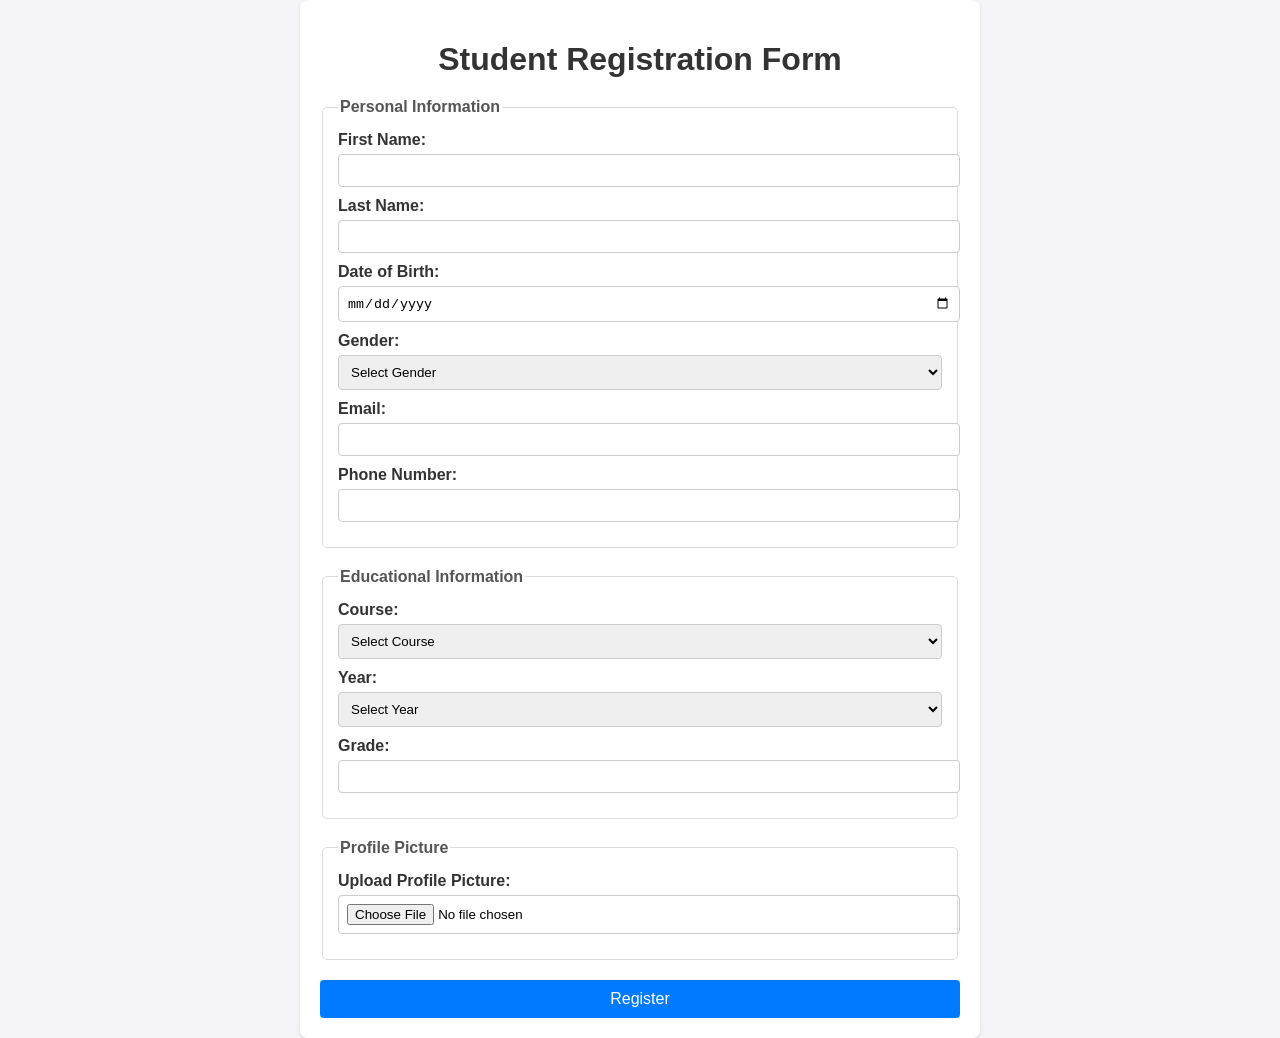
==== reg.html @ 3e0782f8 "Add files via upload" ====
<!DOCTYPE html>
<html lang="en">

<head>
    <meta charset="UTF-8">
    <meta name="viewport" content="width=device-width, initial-scale=1.0">
    <title>Student Registration Form</title>
    <link rel="stylesheet" href="stylereg.css">
</head>

<body>
    <div class="container">
        <h1>Student Registration Form</h1>
        <form id="registrationForm" onsubmit="return validateForm()">
            <!-- Personal Information Section -->
            <fieldset>
                <legend>Personal Information</legend>

                <label for="firstName">First Name:</label>
                <input type="text" id="firstName" name="firstName" required>

                <label for="lastName">Last Name:</label>
                <input type="text" id="lastName" name="lastName" required>

                <label for="dob">Date of Birth:</label>
                <input type="date" id="dob" name="dob" required>

                <label for="gender">Gender:</label>
                <select id="gender" name="gender" required>
                    <option value="">Select Gender</option>
                    <option value="male">Male</option>
                    <option value="female">Female</option>
                    <option value="other">Other</option>
                </select>

                <label for="email">Email:</label>
                <input type="email" id="email" name="email" required>

                <label for="phone">Phone Number:</label>
                <input type="tel" id="phone" name="phone" required>
            </fieldset>

            <!-- Educational Information Section -->
            <fieldset>
                <legend>Educational Information</legend>

                <label for="course">Course:</label>
                <select id="course" name="course" required>
                    <option value="">Select Course</option>
                    <option value="computer_science">Computer Science</option>
                    <option value="mathematics">Mathematics</option>
                    <option value="engineering">Engineering</option>
                    <option value="literature">Literature</option>
                </select>

                <label for="year">Year:</label>
                <select id="year" name="year" required>
                    <option value="">Select Year</option>
                    <option value="1">1st Year</option>
                    <option value="2">2nd Year</option>
                    <option value="3">3rd Year</option>
                    <option value="4">4th Year</option>
                </select>

                <label for="grade">Grade:</label>
                <input type="text" id="grade" name="grade" required>
            </fieldset>

            <!-- File Upload Section -->
            <fieldset>
                <legend>Profile Picture</legend>

                <label for="profilePicture">Upload Profile Picture:</label>
                <input type="file" id="profilePicture" name="profilePicture" accept="image/*" required>
            </fieldset>

            <!-- Submit Button -->
            <button type="submit">Register</button>
        </form>
    </div>

    <script src="scriptreg.js"></script>
</body>

</html>
---- stylereg.css ----
/* Global Styles */
body {
    font-family: Arial, sans-serif;
    background-color: #f4f4f9;
    margin: 0;
    padding: 0;
}

.container {
    width: 50%;
    margin: 0 auto;
    padding: 20px;
    background-color: #ffffff;
    box-shadow: 0 2px 4px rgba(0, 0, 0, 0.1);
    border-radius: 8px;
}

h1 {
    text-align: center;
    color: #333333;
    margin-bottom: 20px;
}

/* Form Styles */
form {
    display: flex;
    flex-direction: column;
    gap: 20px;
}

fieldset {
    border: 1px solid #dddddd;
    padding: 15px;
    border-radius: 5px;
}

legend {
    font-weight: bold;
    color: #555555;
}

label {
    display: block;
    margin-bottom: 5px;
    font-weight: bold;
    color: #333333;
}

input[type="text"],
input[type="email"],
input[type="tel"],
input[type="date"],
input[type="file"],
select {
    width: 100%;
    padding: 8px;
    margin-bottom: 10px;
    border: 1px solid #cccccc;
    border-radius: 4px;
}

button {
    padding: 10px;
    background-color: #007bff;
    color: white;
    border: none;
    border-radius: 4px;
    cursor: pointer;
    font-size: 16px;
}

button:hover {
    background-color: #0056b3;
}
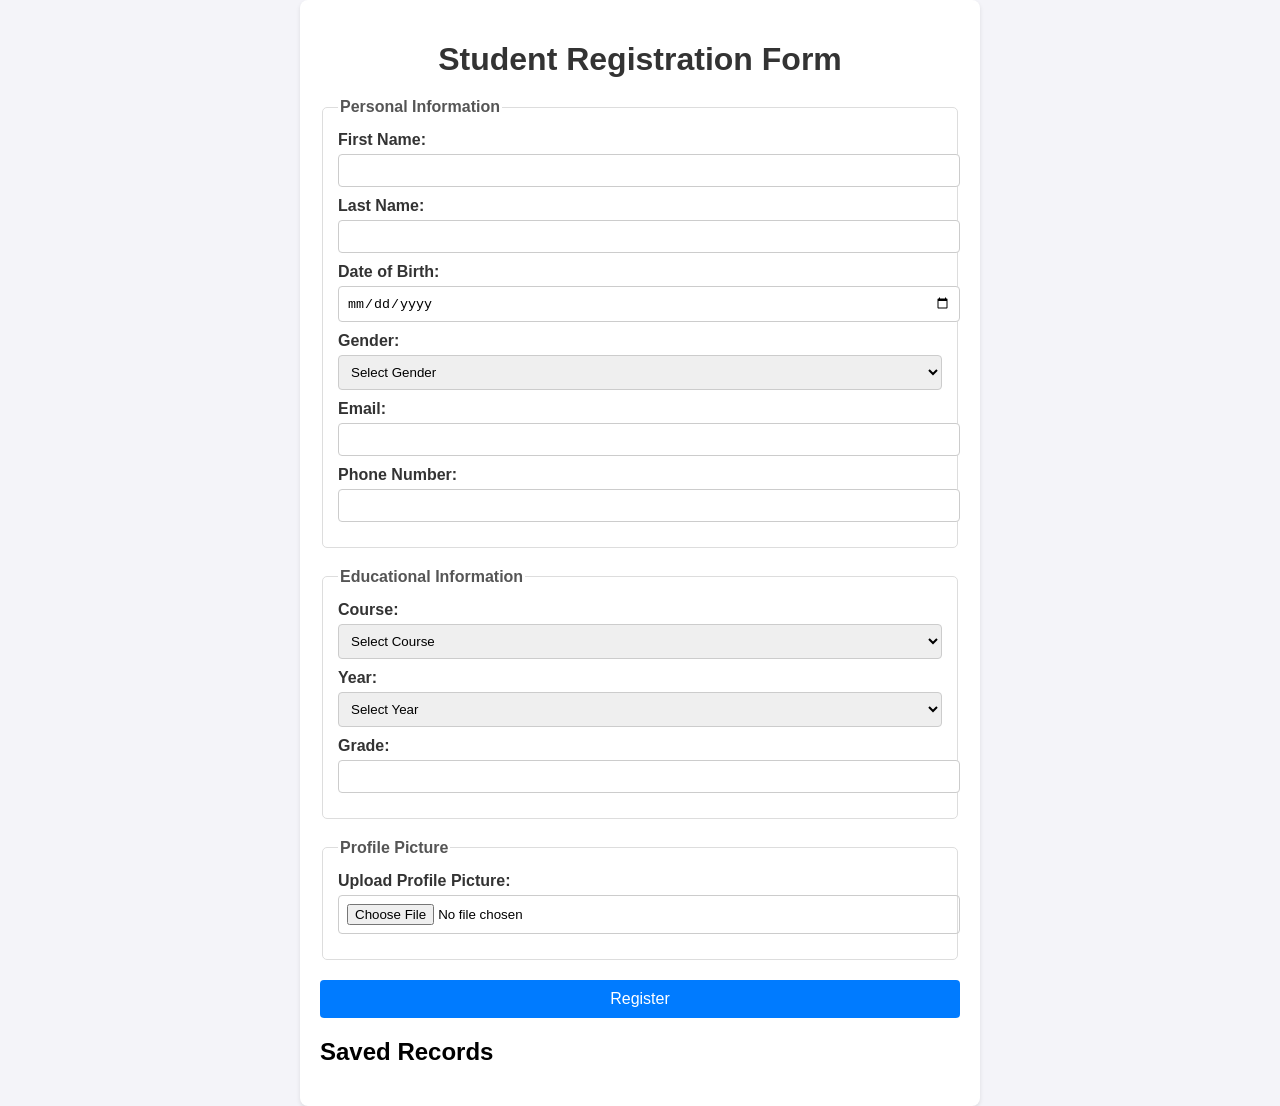
==== commit b35a965b: "Update reg.html" ====
--- a/reg.html
+++ b/reg.html
@@ -1,30 +1,24 @@
 <!DOCTYPE html>
 <html lang="en">
-
 <head>
     <meta charset="UTF-8">
     <meta name="viewport" content="width=device-width, initial-scale=1.0">
     <title>Student Registration Form</title>
     <link rel="stylesheet" href="stylereg.css">
 </head>
-
 <body>
     <div class="container">
         <h1>Student Registration Form</h1>
-        <form id="registrationForm" onsubmit="return validateForm()">
+        <form id="registrationForm">
             <!-- Personal Information Section -->
             <fieldset>
                 <legend>Personal Information</legend>
-
                 <label for="firstName">First Name:</label>
                 <input type="text" id="firstName" name="firstName" required>
-
                 <label for="lastName">Last Name:</label>
                 <input type="text" id="lastName" name="lastName" required>
-
                 <label for="dob">Date of Birth:</label>
                 <input type="date" id="dob" name="dob" required>
-
                 <label for="gender">Gender:</label>
                 <select id="gender" name="gender" required>
                     <option value="">Select Gender</option>
@@ -32,18 +26,14 @@
                     <option value="female">Female</option>
                     <option value="other">Other</option>
                 </select>
-
                 <label for="email">Email:</label>
                 <input type="email" id="email" name="email" required>
-
                 <label for="phone">Phone Number:</label>
                 <input type="tel" id="phone" name="phone" required>
             </fieldset>
-
             <!-- Educational Information Section -->
             <fieldset>
                 <legend>Educational Information</legend>
-
                 <label for="course">Course:</label>
                 <select id="course" name="course" required>
                     <option value="">Select Course</option>
@@ -52,7 +42,6 @@
                     <option value="engineering">Engineering</option>
                     <option value="literature">Literature</option>
                 </select>
-
                 <label for="year">Year:</label>
                 <select id="year" name="year" required>
                     <option value="">Select Year</option>
@@ -61,25 +50,22 @@
                     <option value="3">3rd Year</option>
                     <option value="4">4th Year</option>
                 </select>
-
                 <label for="grade">Grade:</label>
                 <input type="text" id="grade" name="grade" required>
             </fieldset>
-
             <!-- File Upload Section -->
             <fieldset>
                 <legend>Profile Picture</legend>
-
                 <label for="profilePicture">Upload Profile Picture:</label>
-                <input type="file" id="profilePicture" name="profilePicture" accept="image/*" required>
+                <input type="file" id="profilePicture" name="profilePicture" accept="image/*">
             </fieldset>
-
             <!-- Submit Button -->
-            <button type="submit">Register</button>
+            <button type="button" onclick="submitForm()">Register</button>
         </form>
+        <!-- Display Saved Records -->
+        <h2>Saved Records</h2>
+        <div id="recordsList"></div>
     </div>
-
     <script src="scriptreg.js"></script>
 </body>
-
-</html>+</html>
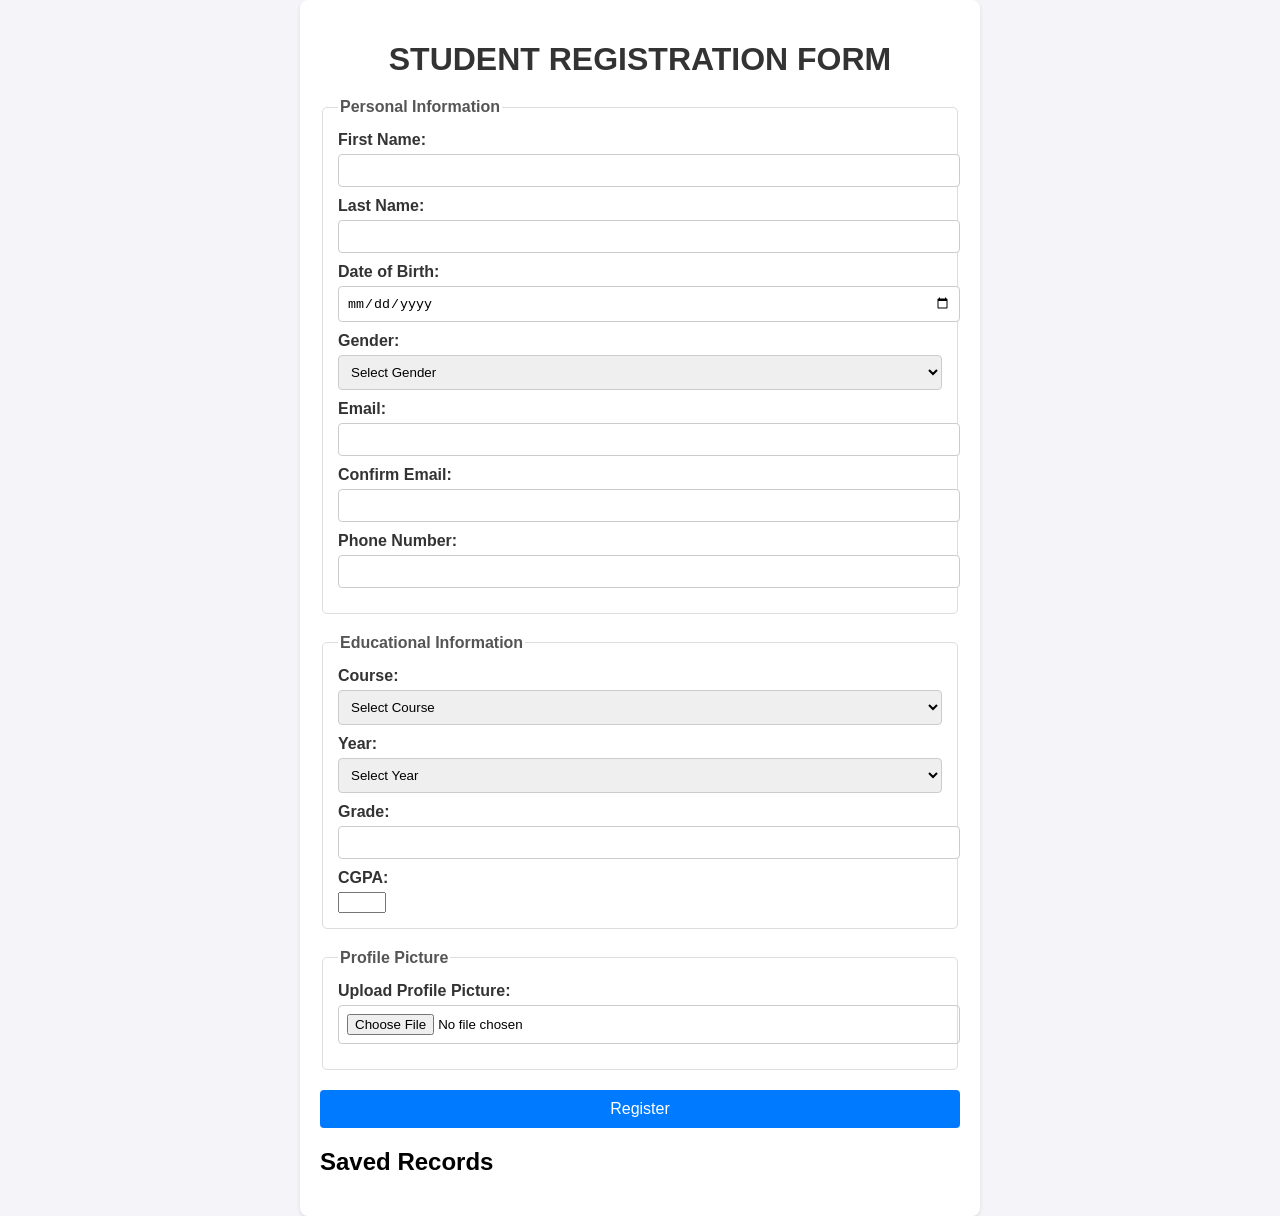
==== commit 48bcaa85: "added cgpa feature" ====
--- a/reg.html
+++ b/reg.html
@@ -1,71 +1,87 @@
-<!DOCTYPE html>
-<html lang="en">
-<head>
-    <meta charset="UTF-8">
-    <meta name="viewport" content="width=device-width, initial-scale=1.0">
-    <title>Student Registration Form</title>
-    <link rel="stylesheet" href="stylereg.css">
-</head>
-<body>
-    <div class="container">
-        <h1>Student Registration Form</h1>
-        <form id="registrationForm">
-            <!-- Personal Information Section -->
-            <fieldset>
-                <legend>Personal Information</legend>
-                <label for="firstName">First Name:</label>
-                <input type="text" id="firstName" name="firstName" required>
-                <label for="lastName">Last Name:</label>
-                <input type="text" id="lastName" name="lastName" required>
-                <label for="dob">Date of Birth:</label>
-                <input type="date" id="dob" name="dob" required>
-                <label for="gender">Gender:</label>
-                <select id="gender" name="gender" required>
-                    <option value="">Select Gender</option>
-                    <option value="male">Male</option>
-                    <option value="female">Female</option>
-                    <option value="other">Other</option>
-                </select>
-                <label for="email">Email:</label>
-                <input type="email" id="email" name="email" required>
-                <label for="phone">Phone Number:</label>
-                <input type="tel" id="phone" name="phone" required>
-            </fieldset>
-            <!-- Educational Information Section -->
-            <fieldset>
-                <legend>Educational Information</legend>
-                <label for="course">Course:</label>
-                <select id="course" name="course" required>
-                    <option value="">Select Course</option>
-                    <option value="computer_science">Computer Science</option>
-                    <option value="mathematics">Mathematics</option>
-                    <option value="engineering">Engineering</option>
-                    <option value="literature">Literature</option>
-                </select>
-                <label for="year">Year:</label>
-                <select id="year" name="year" required>
-                    <option value="">Select Year</option>
-                    <option value="1">1st Year</option>
-                    <option value="2">2nd Year</option>
-                    <option value="3">3rd Year</option>
-                    <option value="4">4th Year</option>
-                </select>
-                <label for="grade">Grade:</label>
-                <input type="text" id="grade" name="grade" required>
-            </fieldset>
-            <!-- File Upload Section -->
-            <fieldset>
-                <legend>Profile Picture</legend>
-                <label for="profilePicture">Upload Profile Picture:</label>
-                <input type="file" id="profilePicture" name="profilePicture" accept="image/*">
-            </fieldset>
-            <!-- Submit Button -->
-            <button type="button" onclick="submitForm()">Register</button>
-        </form>
-        <!-- Display Saved Records -->
-        <h2>Saved Records</h2>
-        <div id="recordsList"></div>
-    </div>
-    <script src="scriptreg.js"></script>
-</body>
-</html>
+<!DOCTYPE html>
+<html lang="en">
+<head>
+    <meta charset="UTF-8">
+    <meta name="viewport" content="width=device-width, initial-scale=1.0">
+    <title>Student Registration Form</title>
+    <link rel="stylesheet" href="stylereg.css">
+</head>
+<body>
+    <div class="container">
+        <h1><b>STUDENT REGISTRATION FORM</b></h1>
+        <form id="registrationForm">
+            <!-- Personal Information Section -->
+            <fieldset>
+                <legend>Personal Information</legend>
+                <label for="firstName">First Name:</label>
+                <input type="text" id="firstName" name="firstName" required>
+                <label for="lastName">Last Name:</label>
+                <input type="text" id="lastName" name="lastName">
+                <label for="dob">Date of Birth:</label>
+                <input type="date" id="dob" name="dob" required>
+                <label for="gender">Gender:</label>
+                <select id="gender" name="gender" required>
+                    <option value="">Select Gender</option>
+                    <option value="male">Male</option>
+                    <option value="female">Female</option>
+                    <option value="other">Other</option>
+                </select>
+                <label for="email">Email:</label>
+                <input type="email" id="email" name="email" required>
+	     <label for="confirmEmail">Confirm Email:</label>
+    	   <input type="email" id="confirmEmail" name="confirmEmail" required>
+                <label for="phone">Phone Number:</label>
+                <input type="tel" id="phone" name="phone" required>
+            </fieldset>
+            <!-- Educational Information Section -->
+            <fieldset>
+                <legend>Educational Information</legend>
+                <label for="course">Course:</label>
+                <select id="course" name="course" required>
+                    <option value="">Select Course</option>
+		            <option value="BSc(Information Technology)">BSc(Information Technology)</option>
+                    <option value="BSc(Computer Science)">BSc(Computer Science)</option>
+                    <option value="BSc(Cognitive System)">BSc(Cognitive System)</option>
+                    <option value="CSE">CSE</option>
+                    <option value="EEE">EEE</option>
+                    <option value="ECE">ECE</option>
+                    <option value="BCOM">BCom</option>
+                    <option value="BCOm(CA)">BCom(CA)</option>
+		            <option value="BPharm">BPharm</option>
+		            <option value="Tamil literature"> Tamil Literature</option>
+		            <option value="English literature"> English Literature</option>
+                    <option value="BSc(Mathematics)">BSc(Mathematics)</option>
+                    <option value="BBA">BBA</option>
+                    <option value="MBA">MBA</option>
+                    <option value="MCA">MCA</option>
+                </select>
+                <label for="year">Year:</label>
+                <select id="year" name="year" required>
+                    <option value="">Select Year</option>
+                    <option value="1">1st Year</option>
+                    <option value="2">2nd Year</option>
+                    <option value="3">3rd Year</option>
+                    <option value="4">4th Year</option>
+                    <option value="5">5th Year</option>
+                </select>
+                <label for="grade">Grade:</label>
+                <input type="text" id="grade" name="grade" required>
+                <label for="cgpa">CGPA:</label>
+                <input type="number" id="cgpa" name="cgpa" min="1" max="10" required>
+            </fieldset>
+            <!-- File Upload Section -->
+            <fieldset>
+                <legend>Profile Picture</legend>
+                <label for="profilePicture">Upload Profile Picture:</label>
+                <input type="file" id="profilePicture"  accept="image/*">
+            </fieldset>
+            <!-- Submit Button -->
+            <button type="button" onclick="submitForm()">Register</button>
+        </form>
+        <!-- Display Saved Records -->
+        <h2>Saved Records</h2>
+        <div id="recordsList"></div>
+    </div>
+    <script src="scriptreg.js"></script>
+</body>
+</html>
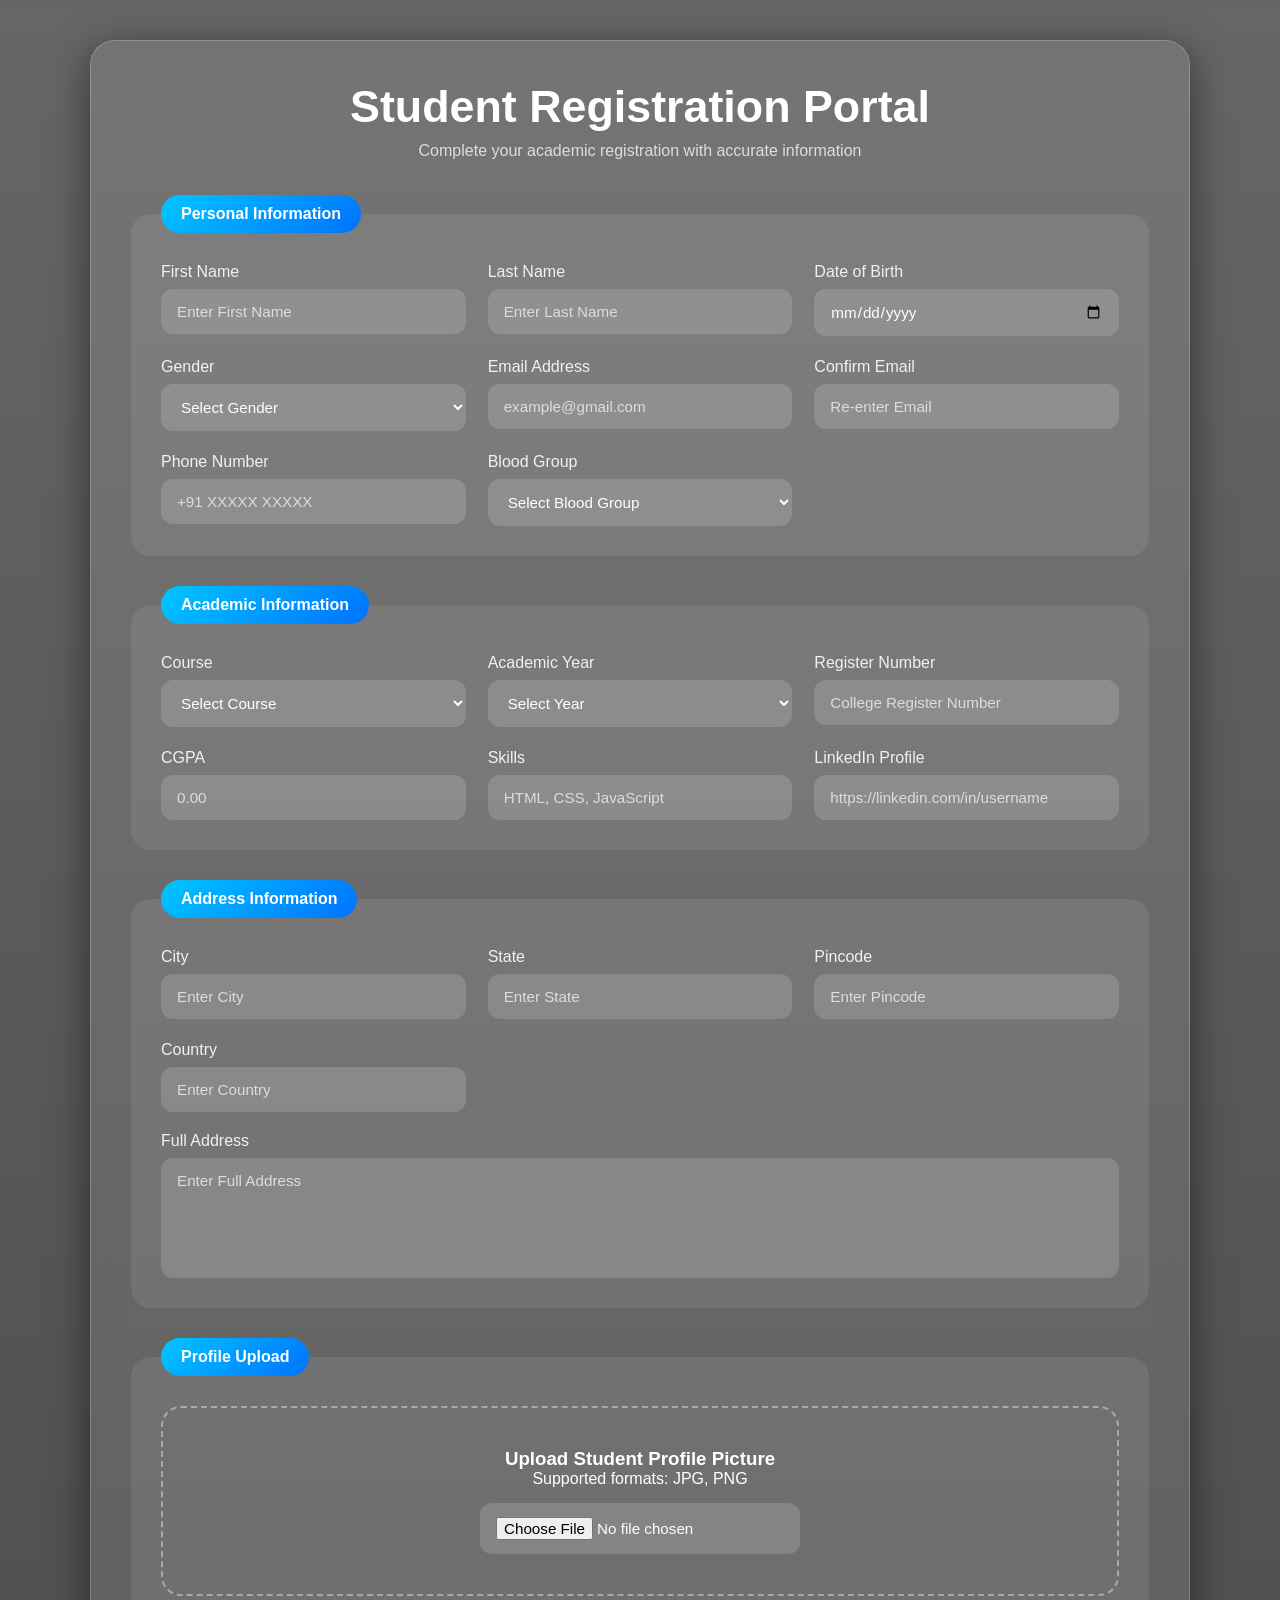
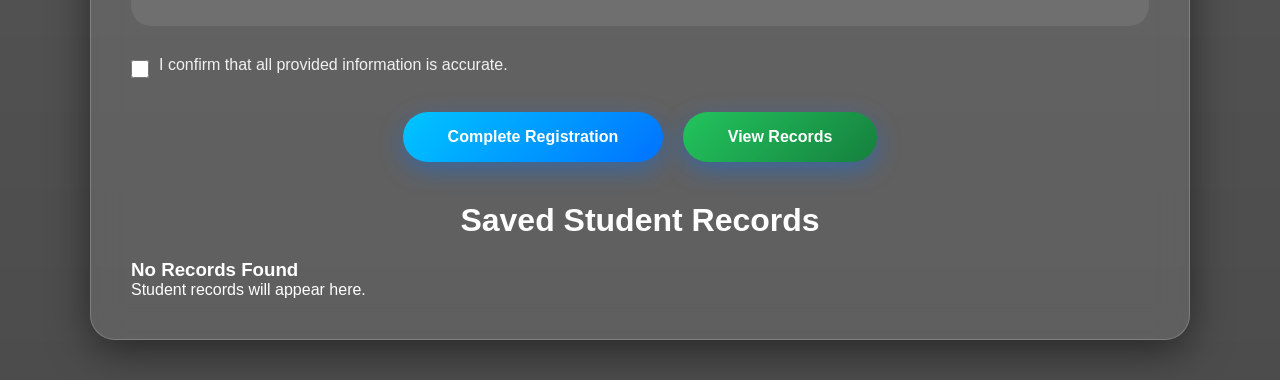
==== commit 343b99d9: "improved the UI" ====
--- a/reg.html
+++ b/reg.html
@@ -1,87 +1,232 @@
 <!DOCTYPE html>
 <html lang="en">
 <head>
-    <meta charset="UTF-8">
-    <meta name="viewport" content="width=device-width, initial-scale=1.0">
-    <title>Student Registration Form</title>
-    <link rel="stylesheet" href="stylereg.css">
+  <meta charset="UTF-8" />
+  <meta name="viewport" content="width=device-width, initial-scale=1.0" />
+  <title>Student Registration Portal</title>
+
+  <!-- Google Font -->
+  <link rel="preconnect" href="https://fonts.googleapis.com">
+  <link rel="preconnect" href="https://fonts.gstatic.com" crossorigin>
+
+  <link rel="stylesheet" href="stylereg.css" />
 </head>
+
 <body>
-    <div class="container">
-        <h1><b>STUDENT REGISTRATION FORM</b></h1>
-        <form id="registrationForm">
-            <!-- Personal Information Section -->
-            <fieldset>
-                <legend>Personal Information</legend>
-                <label for="firstName">First Name:</label>
-                <input type="text" id="firstName" name="firstName" required>
-                <label for="lastName">Last Name:</label>
-                <input type="text" id="lastName" name="lastName">
-                <label for="dob">Date of Birth:</label>
-                <input type="date" id="dob" name="dob" required>
-                <label for="gender">Gender:</label>
-                <select id="gender" name="gender" required>
-                    <option value="">Select Gender</option>
-                    <option value="male">Male</option>
-                    <option value="female">Female</option>
-                    <option value="other">Other</option>
-                </select>
-                <label for="email">Email:</label>
-                <input type="email" id="email" name="email" required>
-	     <label for="confirmEmail">Confirm Email:</label>
-    	   <input type="email" id="confirmEmail" name="confirmEmail" required>
-                <label for="phone">Phone Number:</label>
-                <input type="tel" id="phone" name="phone" required>
-            </fieldset>
-            <!-- Educational Information Section -->
-            <fieldset>
-                <legend>Educational Information</legend>
-                <label for="course">Course:</label>
-                <select id="course" name="course" required>
-                    <option value="">Select Course</option>
-		            <option value="BSc(Information Technology)">BSc(Information Technology)</option>
-                    <option value="BSc(Computer Science)">BSc(Computer Science)</option>
-                    <option value="BSc(Cognitive System)">BSc(Cognitive System)</option>
-                    <option value="CSE">CSE</option>
-                    <option value="EEE">EEE</option>
-                    <option value="ECE">ECE</option>
-                    <option value="BCOM">BCom</option>
-                    <option value="BCOm(CA)">BCom(CA)</option>
-		            <option value="BPharm">BPharm</option>
-		            <option value="Tamil literature"> Tamil Literature</option>
-		            <option value="English literature"> English Literature</option>
-                    <option value="BSc(Mathematics)">BSc(Mathematics)</option>
-                    <option value="BBA">BBA</option>
-                    <option value="MBA">MBA</option>
-                    <option value="MCA">MCA</option>
-                </select>
-                <label for="year">Year:</label>
-                <select id="year" name="year" required>
-                    <option value="">Select Year</option>
-                    <option value="1">1st Year</option>
-                    <option value="2">2nd Year</option>
-                    <option value="3">3rd Year</option>
-                    <option value="4">4th Year</option>
-                    <option value="5">5th Year</option>
-                </select>
-                <label for="grade">Grade:</label>
-                <input type="text" id="grade" name="grade" required>
-                <label for="cgpa">CGPA:</label>
-                <input type="number" id="cgpa" name="cgpa" min="1" max="10" required>
-            </fieldset>
-            <!-- File Upload Section -->
-            <fieldset>
-                <legend>Profile Picture</legend>
-                <label for="profilePicture">Upload Profile Picture:</label>
-                <input type="file" id="profilePicture"  accept="image/*">
-            </fieldset>
-            <!-- Submit Button -->
-            <button type="button" onclick="submitForm()">Register</button>
-        </form>
-        <!-- Display Saved Records -->
-        <h2>Saved Records</h2>
-        <div id="recordsList"></div>
+
+  <div class="container">
+
+    <!-- Header -->
+    <div class="top-header">
+      <h1>Student Registration Portal</h1>
+      <p>Complete your academic registration with accurate information</p>
     </div>
-    <script src="scriptreg.js"></script>
+
+    <!-- Form -->
+    <form id="registrationForm">
+
+      <!-- Personal Information -->
+      <fieldset>
+        <legend>Personal Information</legend>
+
+        <div class="form-grid">
+
+          <div class="input-group">
+            <label>First Name</label>
+            <input type="text" id="firstName" placeholder="Enter First Name" required>
+          </div>
+
+          <div class="input-group">
+            <label>Last Name</label>
+            <input type="text" id="lastName" placeholder="Enter Last Name">
+          </div>
+
+          <div class="input-group">
+            <label>Date of Birth</label>
+            <input type="date" id="dob" required>
+          </div>
+
+          <div class="input-group">
+            <label>Gender</label>
+            <select id="gender" required>
+              <option value="">Select Gender</option>
+              <option>Male</option>
+              <option>Female</option>
+              <option>Other</option>
+            </select>
+          </div>
+
+          <div class="input-group">
+            <label>Email Address</label>
+            <input type="email" id="email" placeholder="example@gmail.com" required>
+          </div>
+
+          <div class="input-group">
+            <label>Confirm Email</label>
+            <input type="email" id="confirmEmail" placeholder="Re-enter Email" required>
+          </div>
+
+          <div class="input-group">
+            <label>Phone Number</label>
+            <input type="tel" id="phone" placeholder="+91 XXXXX XXXXX" required>
+          </div>
+
+          <div class="input-group">
+            <label>Blood Group</label>
+            <select>
+              <option value="">Select Blood Group</option>
+              <option>A+</option>
+              <option>B+</option>
+              <option>O+</option>
+              <option>AB+</option>
+              <option>A-</option>
+              <option>B-</option>
+              <option>O-</option>
+              <option>AB-</option>
+            </select>
+          </div>
+
+        </div>
+      </fieldset>
+
+      <!-- Academic Information -->
+      <fieldset>
+        <legend>Academic Information</legend>
+
+        <div class="form-grid">
+
+          <div class="input-group">
+            <label>Course</label>
+            <select id="course" required>
+              <option value="">Select Course</option>
+              <option>BSc Information Technology</option>
+              <option>BSc Computer Science</option>
+              <option>BSc Cognitive System</option>
+              <option>CSE</option>
+              <option>EEE</option>
+              <option>ECE</option>
+              <option>BCom</option>
+              <option>BCom CA</option>
+              <option>BPharm</option>
+              <option>Tamil Literature</option>
+              <option>English Literature</option>
+              <option>BSc Mathematics</option>
+              <option>BBA</option>
+              <option>MBA</option>
+              <option>MCA</option>
+            </select>
+          </div>
+
+          <div class="input-group">
+            <label>Academic Year</label>
+            <select id="year" required>
+              <option value="">Select Year</option>
+              <option>1st Year</option>
+              <option>2nd Year</option>
+              <option>3rd Year</option>
+              <option>4th Year</option>
+              <option>5th Year</option>
+            </select>
+          </div>
+
+          <div class="input-group">
+            <label>Register Number</label>
+            <input type="text" placeholder="College Register Number">
+          </div>
+
+          <div class="input-group">
+            <label>CGPA</label>
+            <input type="number" id="cgpa" min="1" max="10" step="0.01" placeholder="0.00">
+          </div>
+
+          <div class="input-group">
+            <label>Skills</label>
+            <input type="text" placeholder="HTML, CSS, JavaScript">
+          </div>
+
+          <div class="input-group">
+            <label>LinkedIn Profile</label>
+            <input type="url" placeholder="https://linkedin.com/in/username">
+          </div>
+
+        </div>
+
+      </fieldset>
+
+      <!-- Address -->
+      <fieldset>
+        <legend>Address Information</legend>
+
+        <div class="form-grid">
+
+          <div class="input-group">
+            <label>City</label>
+            <input type="text" placeholder="Enter City">
+          </div>
+
+          <div class="input-group">
+            <label>State</label>
+            <input type="text" placeholder="Enter State">
+          </div>
+
+          <div class="input-group">
+            <label>Pincode</label>
+            <input type="text" placeholder="Enter Pincode">
+          </div>
+
+          <div class="input-group">
+            <label>Country</label>
+            <input type="text" placeholder="Enter Country">
+          </div>
+
+        </div>
+
+        <div class="input-group address-box">
+          <label>Full Address</label>
+          <textarea placeholder="Enter Full Address"></textarea>
+        </div>
+
+      </fieldset>
+
+      <!-- Upload -->
+      <fieldset>
+        <legend>Profile Upload</legend>
+
+        <div class="profile-upload">
+          <h3>Upload Student Profile Picture</h3>
+          <p>Supported formats: JPG, PNG</p>
+          <input type="file" id="profilePicture" accept="image/*">
+        </div>
+
+      </fieldset>
+
+      <!-- Terms -->
+      <div class="terms">
+        <input type="checkbox" required>
+        <label>I confirm that all provided information is accurate.</label>
+      </div>
+
+      <!-- Button -->
+      <div class="btn-container">
+        <button type="button" onclick="submitForm()">
+          Complete Registration
+        </button>
+        <button type="button" onclick="openRecordsPage()" class="view-btn">
+            View Records
+        </button>
+      </div>
+
+    </form>
+
+    <!-- Records -->
+    <div class="records">
+      <h2>Saved Student Records</h2>
+      <div id="recordsList"></div>
+    </div>
+
+  </div>
+
+  <script src="scriptreg.js"></script>
+
 </body>
 </html>
--- a/stylereg.css
+++ b/stylereg.css
@@ -1,74 +1,270 @@
-/* Global Styles */
-body {
-    font-family: Arial, sans-serif;
-    background-color: #f4f4f9;
-    margin: 0;
-    padding: 0;
-}
-
-.container {
-    width: 50%;
-    margin: 0 auto;
-    padding: 20px;
-    background-color: #ffffff;
-    box-shadow: 0 2px 4px rgba(0, 0, 0, 0.1);
-    border-radius: 8px;
-}
-
-h1 {
-    text-align: center;
-    color: #333333;
-    margin-bottom: 20px;
-}
-
-/* Form Styles */
-form {
-    display: flex;
-    flex-direction: column;
-    gap: 20px;
-}
-
-fieldset {
-    border: 1px solid #dddddd;
-    padding: 15px;
-    border-radius: 5px;
-}
-
-legend {
-    font-weight: bold;
-    color: #555555;
-}
-
-label {
-    display: block;
-    margin-bottom: 5px;
-    font-weight: bold;
-    color: #333333;
-}
-
-input[type="text"],
-input[type="email"],
-input[type="tel"],
-input[type="date"],
-input[type="file"],
-select {
-    width: 100%;
-    padding: 8px;
-    margin-bottom: 10px;
-    border: 1px solid #cccccc;
-    border-radius: 4px;
-}
-
-button {
-    padding: 10px;
-    background-color: #007bff;
-    color: white;
-    border: none;
-    border-radius: 4px;
-    cursor: pointer;
-    font-size: 16px;
-}
-
-button:hover {
-    background-color: #0056b3;
-}
+*{
+  margin:0;
+  padding:0;
+  box-sizing:border-box;
+  font-family:"Poppins", sans-serif;
+}
+
+body{
+  min-height:100vh;
+  background:
+  linear-gradient(rgba(0,0,0,0.6), rgba(0,0,0,0.7)),
+  url('https://images.unsplash.com/photo-1523050854058-8df90110c9f1?q=80&w=2070&auto=format&fit=crop');
+  background-size:cover;
+  background-position:center;
+  display:flex;
+  justify-content:center;
+  align-items:center;
+  padding:40px 15px;
+}
+
+.container{
+  width:100%;
+  max-width:1100px;
+  background:rgba(255,255,255,0.1);
+  backdrop-filter:blur(15px);
+  border:1px solid rgba(255,255,255,0.2);
+  border-radius:25px;
+  padding:40px;
+  color:white;
+  box-shadow:0 10px 40px rgba(0,0,0,0.5);
+  animation:fadeIn 1s ease;
+}
+
+@keyframes fadeIn{
+  from{
+    opacity:0;
+    transform:translateY(20px);
+  }
+  to{
+    opacity:1;
+    transform:translateY(0);
+  }
+}
+
+.top-header{
+  text-align:center;
+  margin-bottom:35px;
+}
+
+.top-header h1{
+  font-size:2.8rem;
+  font-weight:700;
+  margin-bottom:10px;
+}
+
+.top-header p{
+  color:#ddd;
+}
+
+form{
+  display:grid;
+  gap:30px;
+}
+
+fieldset{
+  border:none;
+  background:rgba(255,255,255,0.08);
+  padding:30px;
+  border-radius:20px;
+}
+
+legend{
+  padding:10px 20px;
+  background:linear-gradient(135deg,#00c6ff,#0072ff);
+  border-radius:30px;
+  font-weight:600;
+  color:white;
+}
+
+.form-grid{
+  display:grid;
+  grid-template-columns:repeat(auto-fit,minmax(250px,1fr));
+  gap:22px;
+}
+
+.input-group{
+  display:flex;
+  flex-direction:column;
+}
+
+label{
+  margin-bottom:8px;
+  color:#f1f1f1;
+}
+
+input,
+select,
+textarea{
+  padding:14px 16px;
+  border:none;
+  outline:none;
+  border-radius:12px;
+  background:rgba(255,255,255,0.15);
+  color:white;
+  font-size:0.95rem;
+  transition:0.3s;
+}
+
+input::placeholder,
+textarea::placeholder{
+  color:#ddd;
+}
+
+input:focus,
+select:focus,
+textarea:focus{
+  background:rgba(255,255,255,0.25);
+  transform:scale(1.02);
+  box-shadow:0 0 10px rgba(0,114,255,0.5);
+}
+
+select option{
+  color:black;
+}
+
+textarea{
+  resize:none;
+  height:120px;
+}
+
+.address-box{
+  margin-top:20px;
+}
+
+.profile-upload{
+  border:2px dashed rgba(255,255,255,0.4);
+  border-radius:20px;
+  text-align:center;
+  padding:40px 20px;
+  transition:0.3s;
+}
+
+.profile-upload:hover{
+  background:rgba(255,255,255,0.08);
+  border-color:#00c6ff;
+}
+
+.profile-upload input{
+  margin-top:15px;
+}
+
+.terms{
+  display:flex;
+  align-items:center;
+  gap:10px;
+}
+
+.terms input{
+  width:18px;
+  height:18px;
+}
+
+.btn-container{
+  text-align:center;
+}
+
+button{
+  padding:16px 45px;
+  border:none;
+  border-radius:50px;
+  background:linear-gradient(135deg,#00c6ff,#0072ff);
+  color:white;
+  font-size:1rem;
+  font-weight:600;
+  cursor:pointer;
+  transition:0.4s;
+  box-shadow:0 8px 25px rgba(0,114,255,0.4);
+}
+
+button:hover{
+  transform:translateY(-3px) scale(1.03);
+  box-shadow:0 12px 30px rgba(0,114,255,0.6);
+}
+
+.records{
+  margin-top:40px;
+}
+
+.records h2{
+  margin-bottom:20px;
+  text-align:center;
+  font-size:2rem;
+}
+
+#recordsList{
+  display:grid;
+  grid-template-columns:repeat(auto-fit,minmax(250px,1fr));
+  gap:20px;
+}
+
+.record-card{
+  background:rgba(255,255,255,0.08);
+  padding:20px;
+  border-radius:18px;
+  transition:0.3s;
+  border:1px solid rgba(255,255,255,0.1);
+}
+
+.record-card:hover{
+  transform:translateY(-5px);
+  background:rgba(255,255,255,0.12);
+}
+
+.record-card h3{
+  margin-bottom:10px;
+  color:#00c6ff;
+}
+
+.record-card p{
+  margin:6px 0;
+  color:#eee;
+}
+
+@media(max-width:768px){
+
+  .container{
+    padding:25px;
+  }
+
+  .top-header h1{
+    font-size:2rem;
+  }
+
+  fieldset{
+    padding:20px;
+  }
+
+  button{
+    width:100%;
+  }
+}
+
+.view-btn{
+  margin-left:15px;
+  background:linear-gradient(135deg,#22c55e,#15803d);
+}
+
+.view-btn:hover{
+  transform:translateY(-3px);
+}
+
+.custom-alert{
+  position:fixed;
+  top:20px;
+  right:20px;
+  padding:15px 25px;
+  border-radius:12px;
+  color:white;
+  font-weight:600;
+  z-index:9999;
+  animation:fadeIn 0.3s ease;
+}
+
+.custom-alert.success{
+  background:#22c55e;
+}
+
+.custom-alert.error{
+  background:#ef4444;
+}
